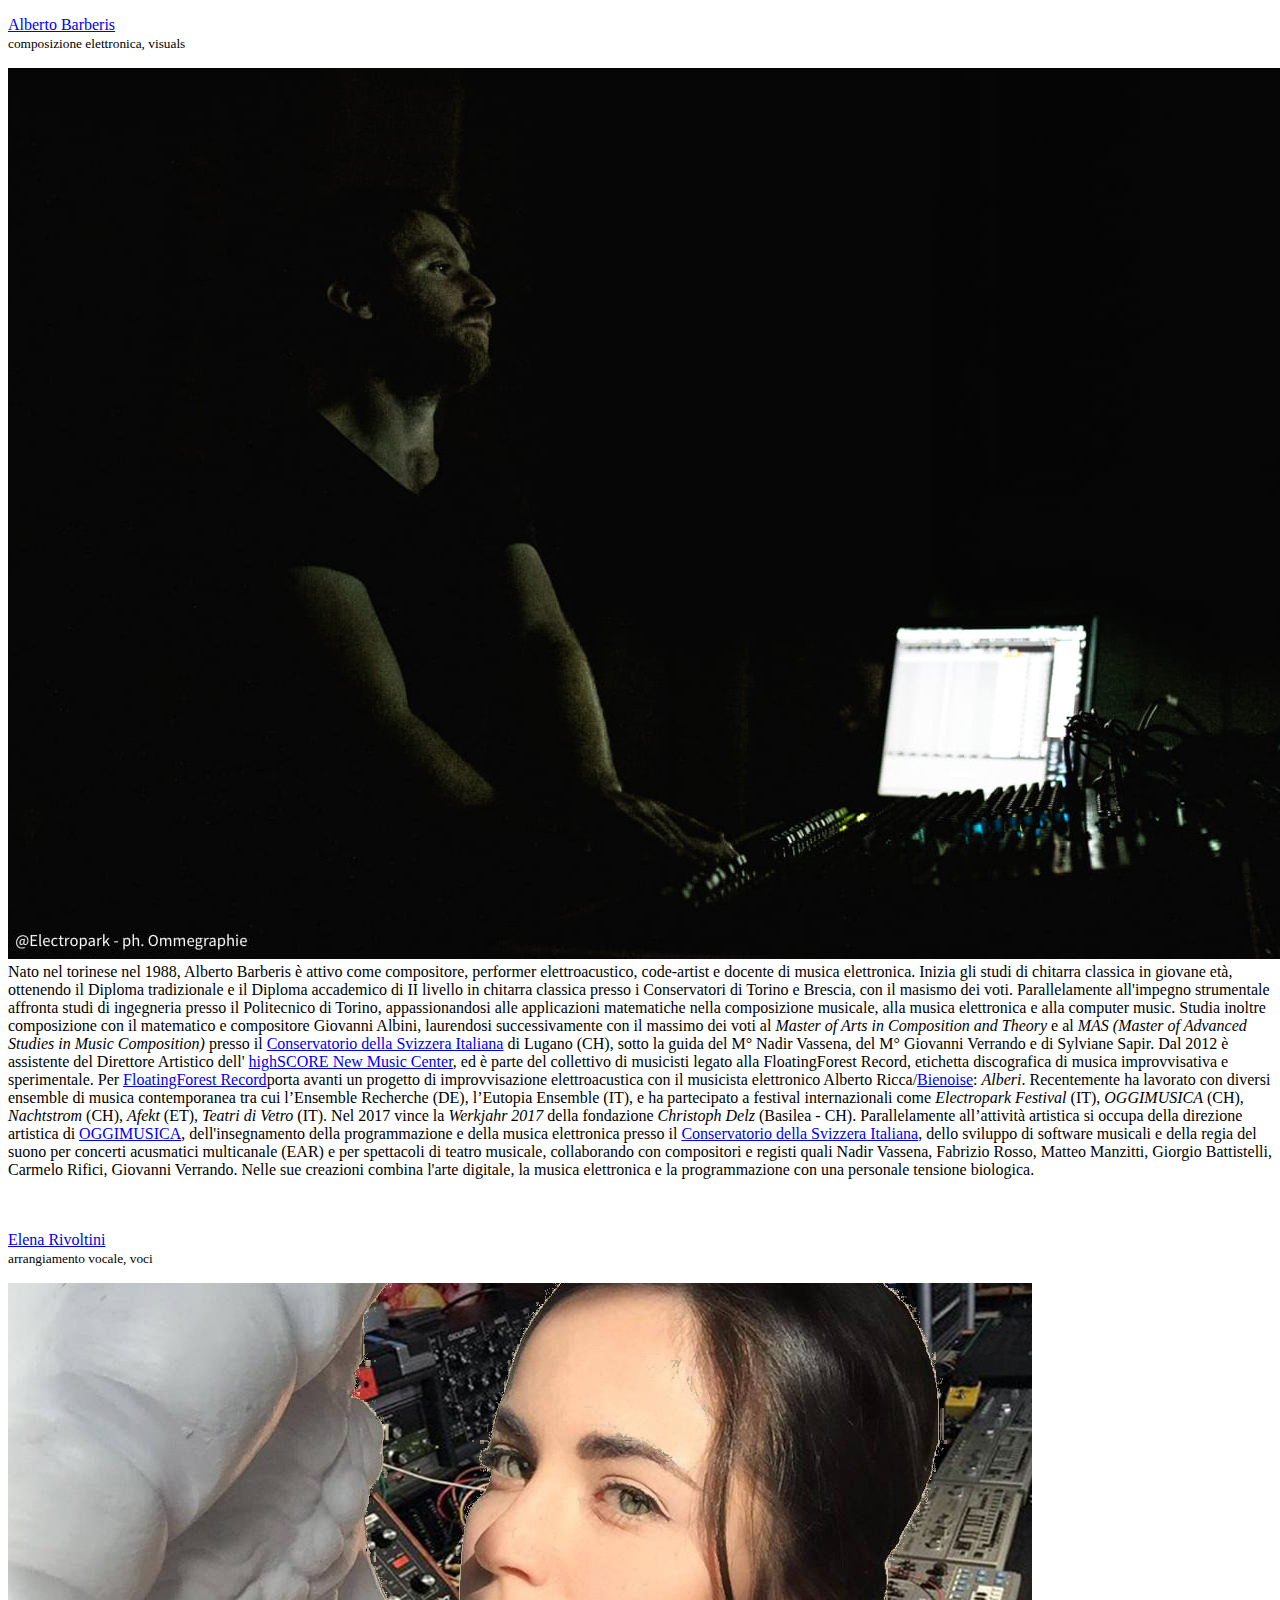
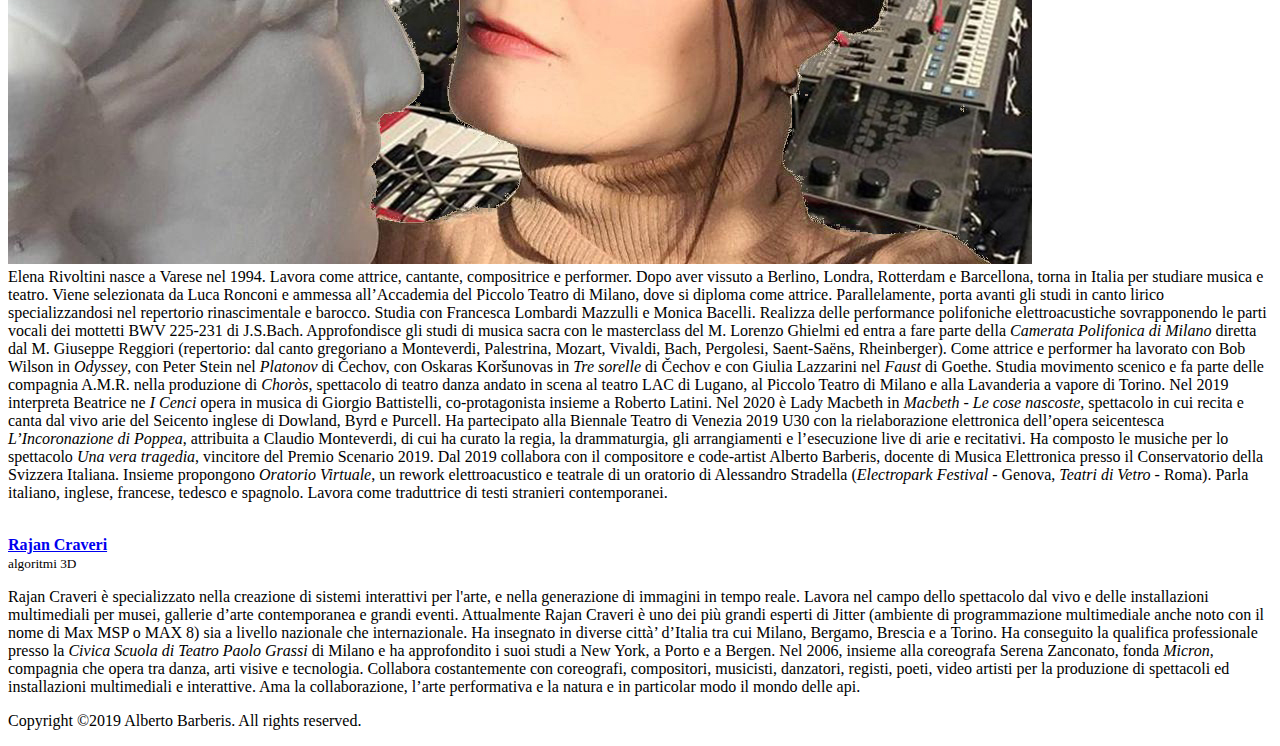
==== bio.html @ b7282f5a "first upload" ====
<!DOCTYPE html>
<head>

</head>
<body>
 
 <div class="jumbotron myjumbotron" id="jumbo">
    
  <p class="lead ">
    <a href="http://www.albertobarberis.it/" target="_blank">Alberto Barberis</a><br>
    <small> composizione elettronica, visuals</small>
  </p>



            <div class="normal_text">
              
                <div class="myimageDiv">
                    <img src="for_bio.jpg"  class="firstImage nImage">
                </div>

                Nato nel torinese nel 1988, Alberto Barberis è attivo come compositore, performer elettroacustico, code-artist e docente di musica elettronica. 
                Inizia gli studi di chitarra classica in giovane età, ottenendo il Diploma tradizionale e il Diploma accademico di II livello in chitarra classica 
                presso i Conservatori di Torino e Brescia, con il masismo dei voti. Parallelamente all'impegno strumentale affronta studi di ingegneria presso il 
                Politecnico di Torino, appassionandosi alle applicazioni matematiche nella composizione musicale, alla musica elettronica e alla computer music. 
                Studia inoltre composizione con il matematico e compositore Giovanni Albini, laurendosi successivamente con il massimo dei voti al <i>Master 
                of Arts in Composition and Theory</i> e al <i>MAS (Master of Advanced Studies in Music Composition)</i> presso il <a href="https://www.conservatorio.ch/it/scuola-universitaria" target="_blank">Conservatorio della Svizzera Italiana</a>
                di Lugano (CH), sotto la guida del M° Nadir Vassena, del M° Giovanni Verrando e di Sylviane Sapir. 

                Dal 2012 è assistente del Direttore Artistico dell' <a href="http://www.highscorefestival.com/" target="_blank">highSCORE New Music Center</a>, 
                ed è parte del collettivo di musicisti legato alla FloatingForest Record, 
                etichetta discografica di musica improvvisativa e sperimentale. 
                Per <a href="http://www.floatingforestrec.com" target="_blank"> FloatingForest Record</a>porta avanti un progetto di improvvisazione elettroacustica con il musicista elettronico Alberto Ricca/<a href="www.bienoise.com" target="_blank">Bienoise</a>: <i>Alberi</i>. 
                Recentemente ha lavorato con diversi ensemble di musica contemporanea tra cui l’Ensemble Recherche (DE), l’Eutopia Ensemble (IT), 
                e ha partecipato a festival internazionali come <i>Electropark Festival</i> (IT), <i>OGGIMUSICA</i> (CH), <i>Nachtstrom</i> (CH), <i>Afekt</i> (ET), <i>Teatri di Vetro</i> (IT). Nel 2017 vince la <i>Werkjahr 2017</i> della fondazione <i>Christoph Delz</i> (Basilea - CH).  
                Parallelamente all’attività artistica si occupa della direzione artistica di <a href="http://www.oggimusica.ch/" target="_blank">OGGIMUSICA</a>, dell'insegnamento della programmazione e della musica elettronica 
                presso il <a href="https://www.conservatorio.ch/it/scuola-universitaria" target="_blank">Conservatorio della Svizzera Italiana</a>, dello sviluppo di software musicali e della regia del suono per concerti acusmatici multicanale (EAR) 
                e per spettacoli di teatro musicale, collaborando con compositori e registi quali Nadir Vassena, Fabrizio Rosso, Matteo Manzitti, Giorgio Battistelli, Carmelo Rifici, Giovanni Verrando.  

                Nelle sue creazioni combina l'arte digitale, la musica elettronica e la programmazione con una personale tensione biologica. 
                <br><br><br>

                <p class="lead ">
                  <a href="http://www.albertobarberis.it/" target="_blank">Elena Rivoltini</a><br>
                  <small> arrangiamento vocale, voci</small>
                  
                  <br>
                </p>

                <div class="myimageDiv">
                  <img src="elena.jpg"  class="firstImage nImage">
              </div>
              
                Elena Rivoltini nasce a Varese nel 1994. 
                Lavora come attrice, cantante, compositrice e performer. 
                Dopo aver vissuto a Berlino, Londra, Rotterdam e Barcellona, torna in Italia per studiare musica e teatro. 
                Viene selezionata da Luca Ronconi e ammessa all’Accademia del Piccolo Teatro di Milano, dove si diploma come attrice. 
                Parallelamente, porta avanti gli studi in canto lirico specializzandosi nel repertorio rinascimentale e barocco. 
                Studia con Francesca Lombardi Mazzulli e Monica Bacelli. 
                Realizza delle performance polifoniche elettroacustiche sovrapponendo le parti vocali dei mottetti BWV 225-231 di J.S.Bach. 

                Approfondisce gli studi di musica sacra con le masterclass del M. 
                Lorenzo Ghielmi ed entra a fare parte della <i>Camerata Polifonica di Milano</i> diretta dal M. 
                Giuseppe Reggiori (repertorio: dal canto gregoriano a Monteverdi, Palestrina, Mozart, Vivaldi, Bach, Pergolesi, Saent-Saëns, Rheinberger). 
                
                Come attrice e performer ha lavorato con Bob Wilson in <i>Odyssey</i>, con Peter Stein nel <i>Platonov</i> di Čechov, 
                con Oskaras Koršunovas in <i>Tre sorelle</i> di Čechov e con Giulia Lazzarini nel <i>Faust</i> di Goethe. 
                Studia movimento scenico e fa parte delle compagnia A.M.R. nella produzione di <i>Choròs</i>, 
                spettacolo di teatro danza andato in scena al teatro LAC di Lugano, al Piccolo Teatro di Milano e alla Lavanderia a vapore di Torino. 
                
                Nel 2019 interpreta Beatrice ne <i>I Cenci</i> opera in musica di Giorgio Battistelli, 
                co-protagonista insieme a Roberto Latini. Nel 2020 è Lady Macbeth in <i>Macbeth - Le cose nascoste</i>, 
                spettacolo in cui recita e canta dal vivo arie del Seicento inglese di Dowland, Byrd e Purcell. 
                
                Ha partecipato alla Biennale Teatro di Venezia 2019 U30 con la rielaborazione elettronica dell’opera 
                seicentesca <i>L’Incoronazione di Poppea</i>, attribuita a Claudio Monteverdi, di cui ha curato la regia, 
                la drammaturgia, gli arrangiamenti e l’esecuzione live di arie e recitativi.
                
                Ha composto le musiche per lo spettacolo <i>Una vera tragedia</i>, vincitore del Premio Scenario 2019. 
                Dal 2019 collabora con il compositore e code-artist Alberto Barberis, docente di Musica Elettronica presso 
                il Conservatorio della Svizzera Italiana. Insieme propongono <i>Oratorio Virtuale</i>, 
                un rework elettroacustico e teatrale di un oratorio di Alessandro Stradella (<i>Electropark Festival</i> - Genova, 
              <i>Teatri di Vetro</i> - Roma). Parla italiano, inglese, francese, tedesco e spagnolo. Lavora come traduttrice di testi stranieri contemporanei.
              
              


                <br> <br><p class="lead ">
                    <a href="http://www.spaziomicron.it/" target="_blank"><b>Rajan Craveri</b></a><br>
                    <small> algoritmi 3D</small>
                  </p>
                
                
                
                Rajan Craveri è specializzato nella creazione di sistemi interattivi per l'arte, e nella generazione di immagini in tempo reale.

                Lavora nel campo dello spettacolo dal vivo e delle installazioni multimediali per musei, gallerie d’arte contemporanea e grandi eventi.
                
                Attualmente Rajan Craveri è uno dei più grandi esperti di Jitter (ambiente di programmazione multimediale anche noto con il nome di Max MSP o MAX 8) sia a livello nazionale che internazionale.
                
                Ha insegnato in diverse città’ d’Italia tra cui Milano, Bergamo, Brescia e a Torino.
                
                Ha conseguito la qualifica professionale presso la <i>Civica Scuola di Teatro Paolo Grassi</i> di Milano e ha approfondito i suoi studi a New York, a Porto e a Bergen.
                
                Nel 2006, insieme alla coreografa Serena Zanconato,  fonda <i>Micron</i>, compagnia che opera tra danza, arti visive e tecnologia.
                
                Collabora costantemente con coreografi, compositori, musicisti, danzatori, registi, poeti, video artisti per la produzione di spettacoli ed installazioni multimediali e interattive.
                
                Ama la collaborazione, l’arte performativa e la natura e in particolar modo il mondo delle api.
                
                
                

            </div>


         

            <p class="lead copyright myline">Copyright ©2019 Alberto Barberis. All rights reserved.</p>
           
          </div>

        </body>
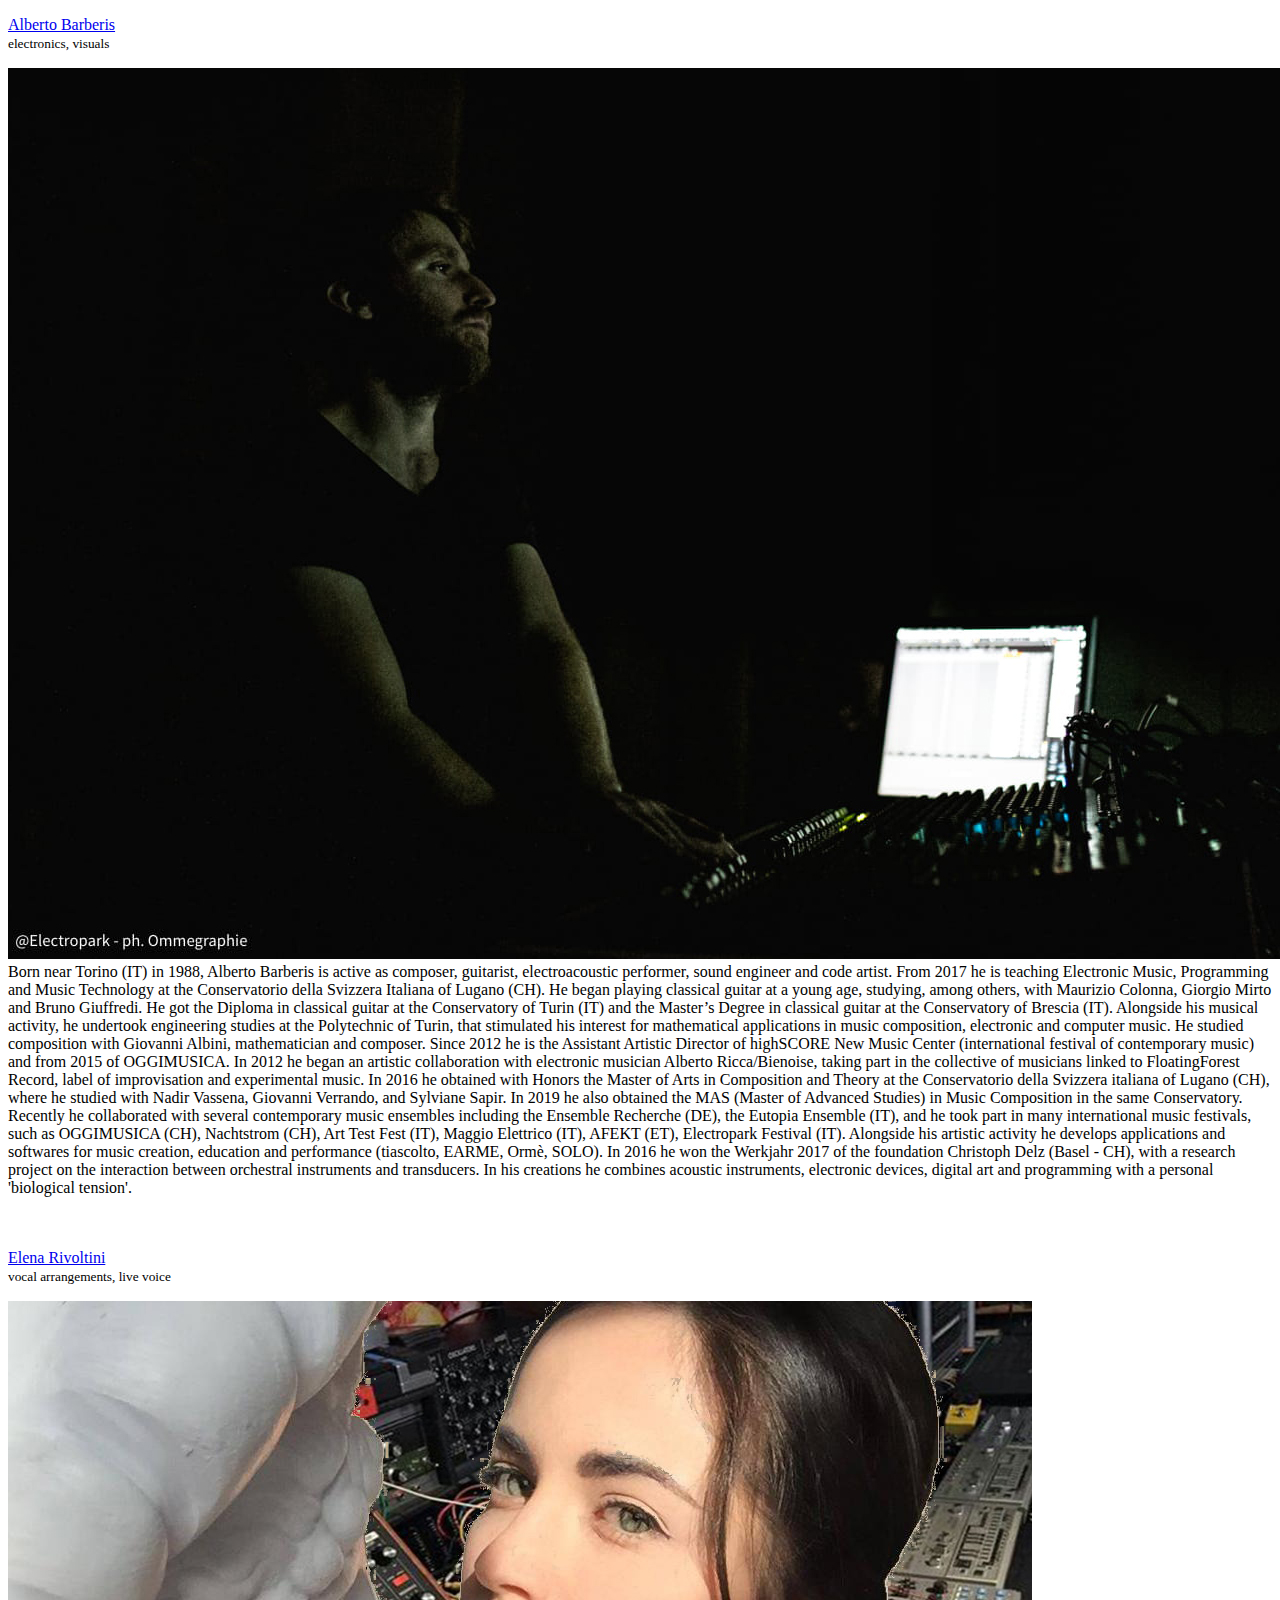
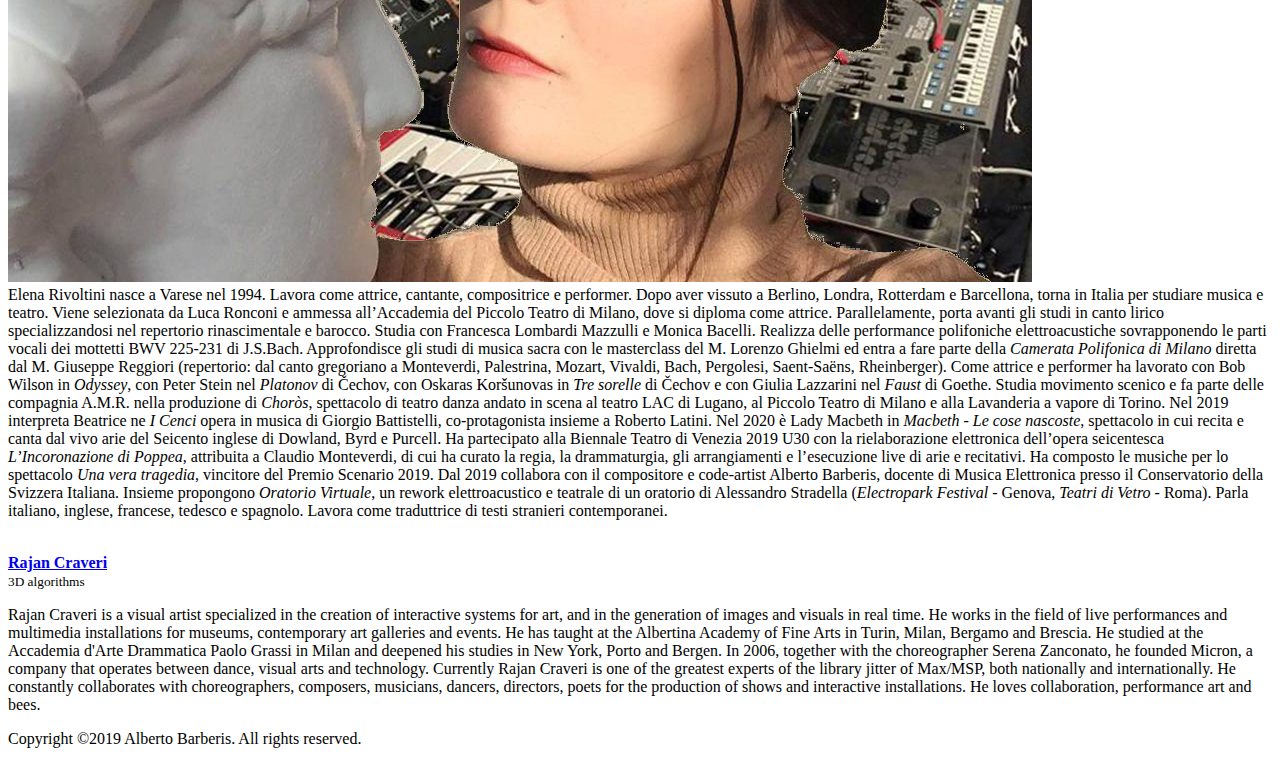
==== commit 6d6800d8: "bio en albi e raj" ====
--- a/bio.html
+++ b/bio.html
@@ -8,7 +8,7 @@
     
   <p class="lead ">
     <a href="http://www.albertobarberis.it/" target="_blank">Alberto Barberis</a><br>
-    <small> composizione elettronica, visuals</small>
+    <small> electronics, visuals</small>
   </p>
 
 
@@ -18,31 +18,30 @@
                 <div class="myimageDiv">
                     <img src="for_bio.jpg"  class="firstImage nImage">
                 </div>
+Born near Torino (IT) in 1988, Alberto Barberis is active as composer, guitarist, electroacoustic performer, sound engineer and code artist. 
+From 2017 he is teaching Electronic Music, Programming and Music Technology at the Conservatorio della Svizzera Italiana of Lugano (CH).
 
-                Nato nel torinese nel 1988, Alberto Barberis è attivo come compositore, performer elettroacustico, code-artist e docente di musica elettronica. 
-                Inizia gli studi di chitarra classica in giovane età, ottenendo il Diploma tradizionale e il Diploma accademico di II livello in chitarra classica 
-                presso i Conservatori di Torino e Brescia, con il masismo dei voti. Parallelamente all'impegno strumentale affronta studi di ingegneria presso il 
-                Politecnico di Torino, appassionandosi alle applicazioni matematiche nella composizione musicale, alla musica elettronica e alla computer music. 
-                Studia inoltre composizione con il matematico e compositore Giovanni Albini, laurendosi successivamente con il massimo dei voti al <i>Master 
-                of Arts in Composition and Theory</i> e al <i>MAS (Master of Advanced Studies in Music Composition)</i> presso il <a href="https://www.conservatorio.ch/it/scuola-universitaria" target="_blank">Conservatorio della Svizzera Italiana</a>
-                di Lugano (CH), sotto la guida del M° Nadir Vassena, del M° Giovanni Verrando e di Sylviane Sapir. 
+He began playing classical guitar at a young age, studying, among others, with Maurizio Colonna, Giorgio Mirto and Bruno Giuffredi. 
+He got the Diploma in classical guitar at the Conservatory of Turin (IT) and the Master’s Degree in classical guitar at the Conservatory of Brescia (IT).
 
-                Dal 2012 è assistente del Direttore Artistico dell' <a href="http://www.highscorefestival.com/" target="_blank">highSCORE New Music Center</a>, 
-                ed è parte del collettivo di musicisti legato alla FloatingForest Record, 
-                etichetta discografica di musica improvvisativa e sperimentale. 
-                Per <a href="http://www.floatingforestrec.com" target="_blank"> FloatingForest Record</a>porta avanti un progetto di improvvisazione elettroacustica con il musicista elettronico Alberto Ricca/<a href="www.bienoise.com" target="_blank">Bienoise</a>: <i>Alberi</i>. 
-                Recentemente ha lavorato con diversi ensemble di musica contemporanea tra cui l’Ensemble Recherche (DE), l’Eutopia Ensemble (IT), 
-                e ha partecipato a festival internazionali come <i>Electropark Festival</i> (IT), <i>OGGIMUSICA</i> (CH), <i>Nachtstrom</i> (CH), <i>Afekt</i> (ET), <i>Teatri di Vetro</i> (IT). Nel 2017 vince la <i>Werkjahr 2017</i> della fondazione <i>Christoph Delz</i> (Basilea - CH).  
-                Parallelamente all’attività artistica si occupa della direzione artistica di <a href="http://www.oggimusica.ch/" target="_blank">OGGIMUSICA</a>, dell'insegnamento della programmazione e della musica elettronica 
-                presso il <a href="https://www.conservatorio.ch/it/scuola-universitaria" target="_blank">Conservatorio della Svizzera Italiana</a>, dello sviluppo di software musicali e della regia del suono per concerti acusmatici multicanale (EAR) 
-                e per spettacoli di teatro musicale, collaborando con compositori e registi quali Nadir Vassena, Fabrizio Rosso, Matteo Manzitti, Giorgio Battistelli, Carmelo Rifici, Giovanni Verrando.  
+Alongside his musical activity, he undertook engineering studies at the Polytechnic of Turin, that stimulated his interest for mathematical applications in music composition, electronic and computer music. 
+He studied composition with Giovanni Albini, mathematician and composer. Since 2012 he is the Assistant Artistic Director of highSCORE New Music Center (international festival of contemporary music) and from 2015 of OGGIMUSICA. 
+In 2012 he began an artistic collaboration with electronic musician Alberto Ricca/Bienoise, taking part in the collective of musicians linked to FloatingForest Record, label of improvisation and experimental music.
 
-                Nelle sue creazioni combina l'arte digitale, la musica elettronica e la programmazione con una personale tensione biologica. 
+In 2016 he obtained with Honors the Master of Arts in Composition and Theory at the Conservatorio della Svizzera italiana of Lugano (CH), where he studied with Nadir Vassena, Giovanni Verrando, and Sylviane Sapir. In 2019 he also obtained the MAS (Master of Advanced Studies) in Music Composition in the same Conservatory.
+
+Recently he collaborated with several contemporary music ensembles including the Ensemble Recherche (DE), the Eutopia Ensemble (IT), and he took part in many international music festivals, such as OGGIMUSICA (CH), Nachtstrom (CH), Art Test Fest (IT), Maggio Elettrico (IT), AFEKT (ET), Electropark Festival (IT).
+
+Alongside his artistic activity he develops applications and softwares for music creation, education and performance (tiascolto, EARME, Ormè, SOLO). In 2016 he won the Werkjahr 2017 of the foundation Christoph Delz (Basel - CH), with a research project on the interaction between orchestral instruments and transducers.
+
+In his creations he combines acoustic instruments, electronic devices, digital art and programming with a personal 'biological tension'.
+               
+              
                 <br><br><br>
 
                 <p class="lead ">
                   <a href="http://www.albertobarberis.it/" target="_blank">Elena Rivoltini</a><br>
-                  <small> arrangiamento vocale, voci</small>
+                  <small> vocal arrangements, live voice</small>
                   
                   <br>
                 </p>
@@ -87,28 +86,15 @@
 
                 <br> <br><p class="lead ">
                     <a href="http://www.spaziomicron.it/" target="_blank"><b>Rajan Craveri</b></a><br>
-                    <small> algoritmi 3D</small>
+                    <small> 3D algorithms</small>
                   </p>
                 
                 
-                
-                Rajan Craveri è specializzato nella creazione di sistemi interattivi per l'arte, e nella generazione di immagini in tempo reale.
+ Rajan Craveri is a visual artist specialized in the creation of interactive systems for art, and in the generation of images and visuals in real time. He works in the field of live performances and multimedia installations for museums, contemporary art galleries and events. He has taught at the Albertina Academy of Fine Arts in Turin, Milan, Bergamo and Brescia.
 
-                Lavora nel campo dello spettacolo dal vivo e delle installazioni multimediali per musei, gallerie d’arte contemporanea e grandi eventi.
-                
-                Attualmente Rajan Craveri è uno dei più grandi esperti di Jitter (ambiente di programmazione multimediale anche noto con il nome di Max MSP o MAX 8) sia a livello nazionale che internazionale.
-                
-                Ha insegnato in diverse città’ d’Italia tra cui Milano, Bergamo, Brescia e a Torino.
-                
-                Ha conseguito la qualifica professionale presso la <i>Civica Scuola di Teatro Paolo Grassi</i> di Milano e ha approfondito i suoi studi a New York, a Porto e a Bergen.
-                
-                Nel 2006, insieme alla coreografa Serena Zanconato,  fonda <i>Micron</i>, compagnia che opera tra danza, arti visive e tecnologia.
-                
-                Collabora costantemente con coreografi, compositori, musicisti, danzatori, registi, poeti, video artisti per la produzione di spettacoli ed installazioni multimediali e interattive.
-                
-                Ama la collaborazione, l’arte performativa e la natura e in particolar modo il mondo delle api.
-                
-                
+He studied at the Accademia d'Arte Drammatica Paolo Grassi in Milan and deepened his studies in New York, Porto and Bergen. In 2006, together with the choreographer Serena Zanconato, he founded Micron, a company that operates between dance, visual arts and technology.
+
+Currently Rajan Craveri is one of the greatest experts of the library jitter of Max/MSP, both nationally and internationally. He constantly collaborates with choreographers, composers, musicians, dancers, directors, poets for the production of shows and interactive installations. He loves collaboration, performance art and bees.
                 
 
             </div>
@@ -120,4 +106,4 @@
            
           </div>
 
-        </body>+        </body>
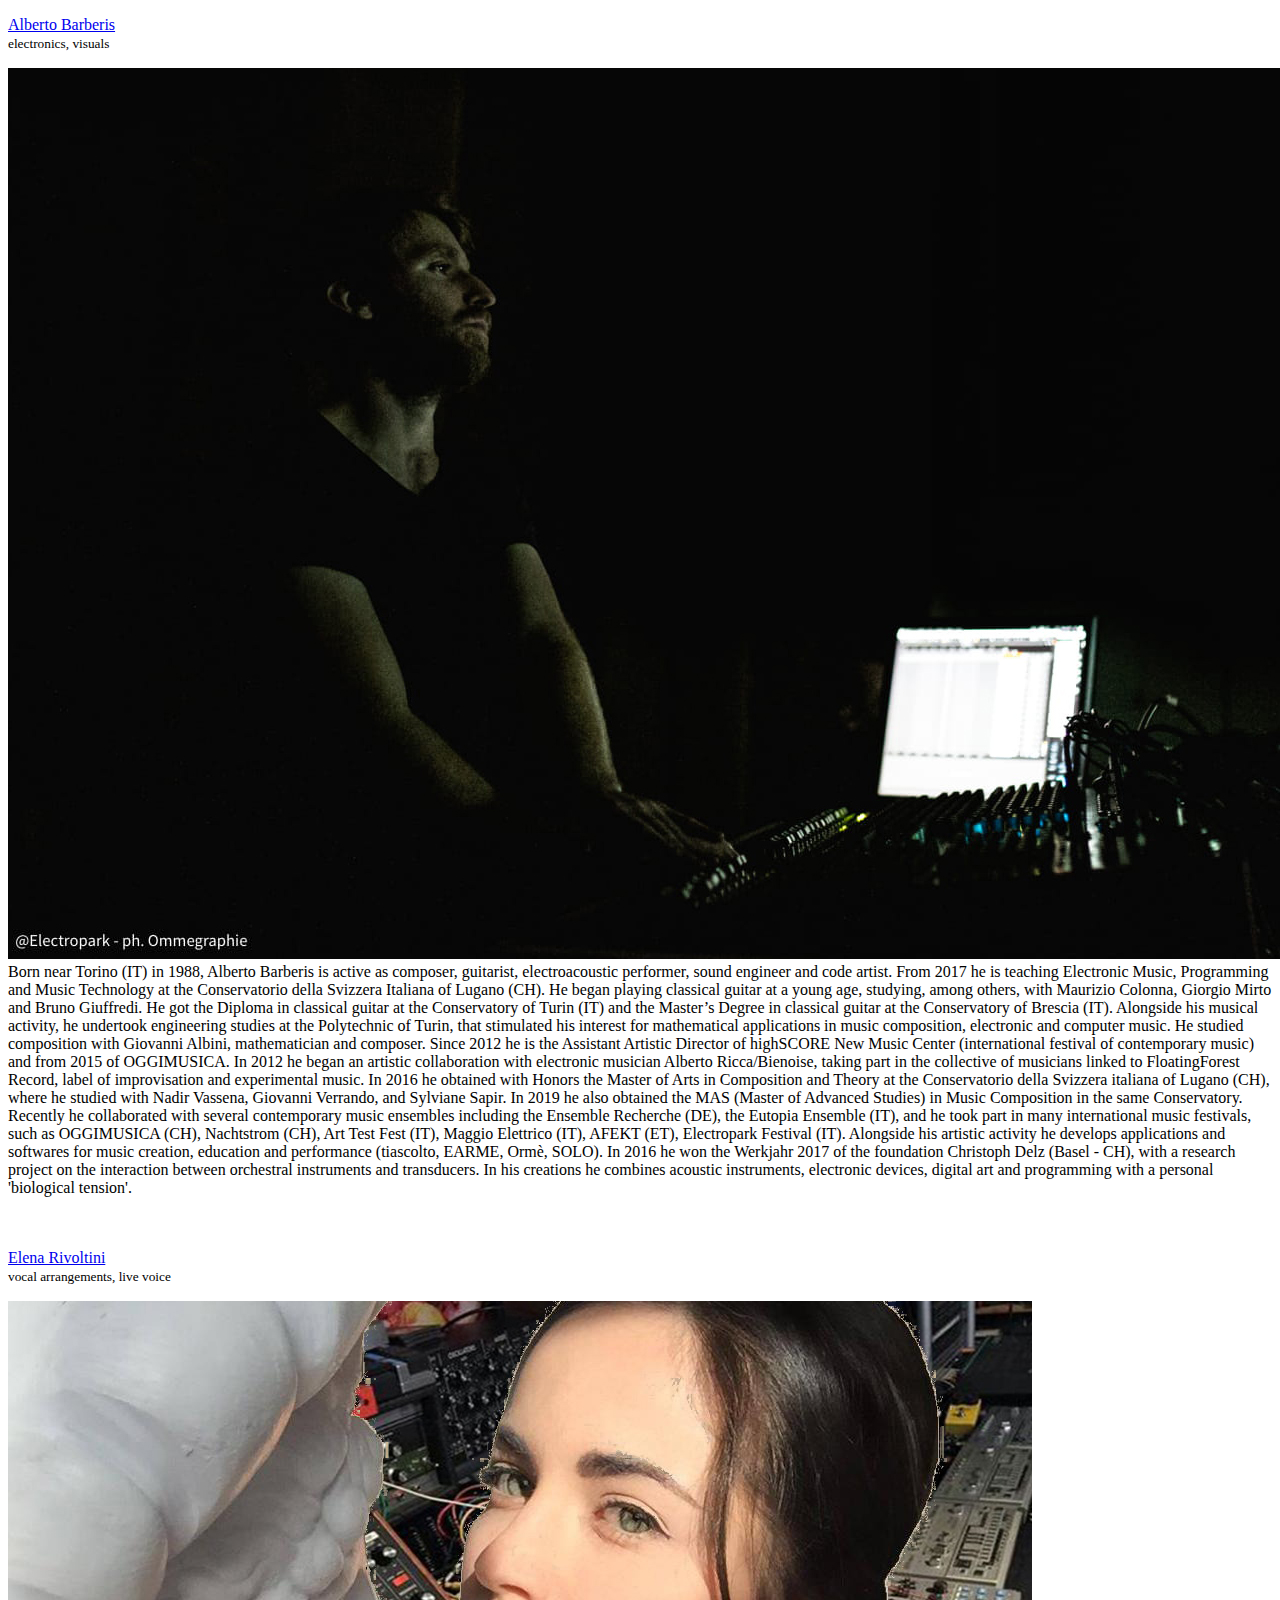
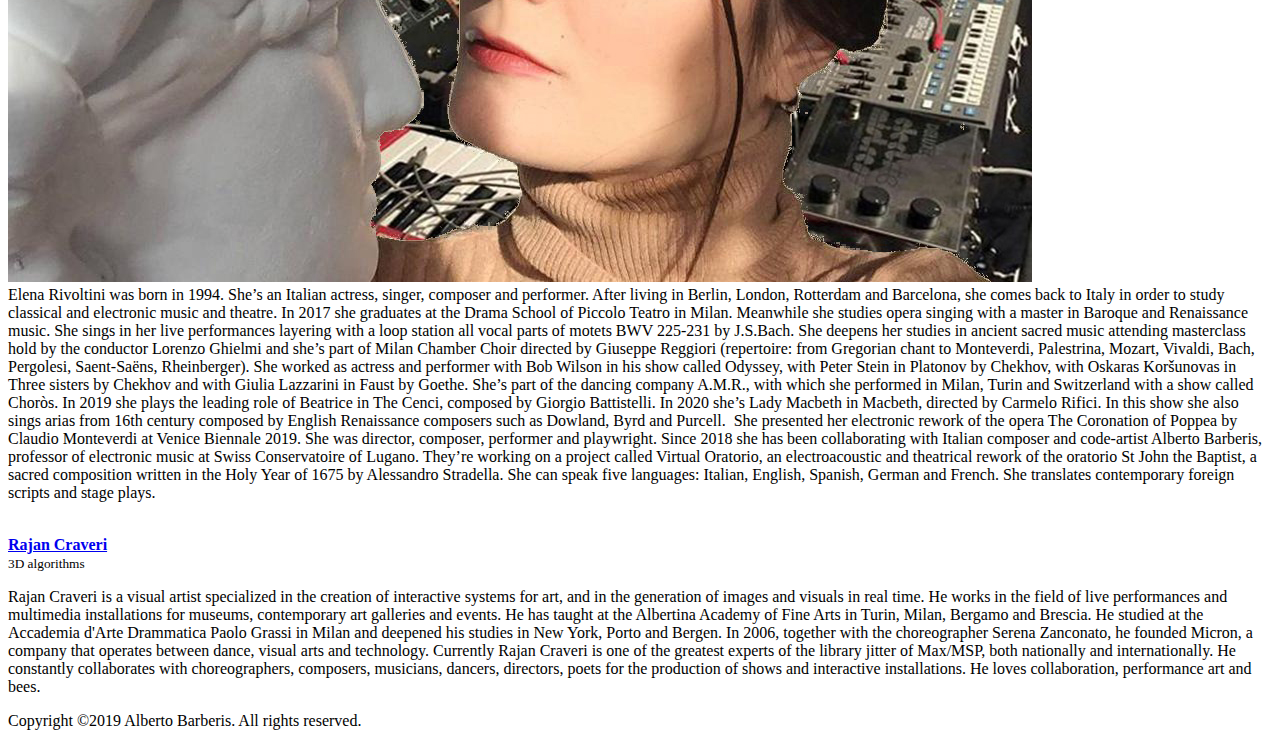
==== commit 3dbed62b: "bio ele updated" ====
--- a/bio.html
+++ b/bio.html
@@ -50,37 +50,15 @@
                   <img src="elena.jpg"  class="firstImage nImage">
               </div>
               
-                Elena Rivoltini nasce a Varese nel 1994. 
-                Lavora come attrice, cantante, compositrice e performer. 
-                Dopo aver vissuto a Berlino, Londra, Rotterdam e Barcellona, torna in Italia per studiare musica e teatro. 
-                Viene selezionata da Luca Ronconi e ammessa all’Accademia del Piccolo Teatro di Milano, dove si diploma come attrice. 
-                Parallelamente, porta avanti gli studi in canto lirico specializzandosi nel repertorio rinascimentale e barocco. 
-                Studia con Francesca Lombardi Mazzulli e Monica Bacelli. 
-                Realizza delle performance polifoniche elettroacustiche sovrapponendo le parti vocali dei mottetti BWV 225-231 di J.S.Bach. 
-
-                Approfondisce gli studi di musica sacra con le masterclass del M. 
-                Lorenzo Ghielmi ed entra a fare parte della <i>Camerata Polifonica di Milano</i> diretta dal M. 
-                Giuseppe Reggiori (repertorio: dal canto gregoriano a Monteverdi, Palestrina, Mozart, Vivaldi, Bach, Pergolesi, Saent-Saëns, Rheinberger). 
-                
-                Come attrice e performer ha lavorato con Bob Wilson in <i>Odyssey</i>, con Peter Stein nel <i>Platonov</i> di Čechov, 
-                con Oskaras Koršunovas in <i>Tre sorelle</i> di Čechov e con Giulia Lazzarini nel <i>Faust</i> di Goethe. 
-                Studia movimento scenico e fa parte delle compagnia A.M.R. nella produzione di <i>Choròs</i>, 
-                spettacolo di teatro danza andato in scena al teatro LAC di Lugano, al Piccolo Teatro di Milano e alla Lavanderia a vapore di Torino. 
-                
-                Nel 2019 interpreta Beatrice ne <i>I Cenci</i> opera in musica di Giorgio Battistelli, 
-                co-protagonista insieme a Roberto Latini. Nel 2020 è Lady Macbeth in <i>Macbeth - Le cose nascoste</i>, 
-                spettacolo in cui recita e canta dal vivo arie del Seicento inglese di Dowland, Byrd e Purcell. 
-                
-                Ha partecipato alla Biennale Teatro di Venezia 2019 U30 con la rielaborazione elettronica dell’opera 
-                seicentesca <i>L’Incoronazione di Poppea</i>, attribuita a Claudio Monteverdi, di cui ha curato la regia, 
-                la drammaturgia, gli arrangiamenti e l’esecuzione live di arie e recitativi.
-                
-                Ha composto le musiche per lo spettacolo <i>Una vera tragedia</i>, vincitore del Premio Scenario 2019. 
-                Dal 2019 collabora con il compositore e code-artist Alberto Barberis, docente di Musica Elettronica presso 
-                il Conservatorio della Svizzera Italiana. Insieme propongono <i>Oratorio Virtuale</i>, 
-                un rework elettroacustico e teatrale di un oratorio di Alessandro Stradella (<i>Electropark Festival</i> - Genova, 
-              <i>Teatri di Vetro</i> - Roma). Parla italiano, inglese, francese, tedesco e spagnolo. Lavora come traduttrice di testi stranieri contemporanei.
-              
+  Elena Rivoltini was born in 1994. She’s an Italian actress, singer, composer and performer. After living in Berlin, London, Rotterdam and Barcelona, she comes back to Italy in order to study classical and electronic music and theatre. In 2017 she graduates at the Drama School of Piccolo Teatro in Milan.
+Meanwhile she studies opera singing with a master in Baroque and Renaissance music. She sings in her live performances layering with a loop station all vocal parts of motets BWV 225-231 by J.S.Bach.
+She deepens her studies in ancient sacred music attending masterclass hold by the conductor Lorenzo Ghielmi and she’s part of Milan Chamber Choir directed by Giuseppe Reggiori (repertoire: from Gregorian chant to Monteverdi, Palestrina, Mozart, Vivaldi, Bach, Pergolesi, Saent-Saëns, Rheinberger).
+She worked as actress and performer with Bob Wilson in his show called Odyssey, with Peter Stein in Platonov by Chekhov, with Oskaras Koršunovas in Three sisters by Chekhov and with Giulia Lazzarini in Faust by Goethe. 
+She’s part of the dancing company A.M.R., with which she performed in Milan, Turin and Switzerland with a show called Choròs. In 2019 she plays the leading role of Beatrice in The Cenci, composed by Giorgio Battistelli. In 2020 she’s Lady Macbeth in Macbeth, directed by Carmelo Rifici. In this show she also sings arias from 16th century composed by English Renaissance composers such as Dowland, Byrd and Purcell. 
+She presented her electronic rework of the opera The Coronation of Poppea by Claudio Monteverdi at Venice Biennale 2019. She was director, composer, performer and playwright. 
+Since 2018 she has been collaborating with Italian composer and code-artist Alberto Barberis, professor of electronic music at Swiss Conservatoire of Lugano. They’re working on a project called Virtual Oratorio, an electroacoustic and theatrical rework of the oratorio St John the Baptist, a sacred composition written in the Holy Year of 1675 by Alessandro Stradella.
+She can speak five languages: Italian, English, Spanish, German and French.
+She translates contemporary foreign scripts and stage plays. 
               
 
 
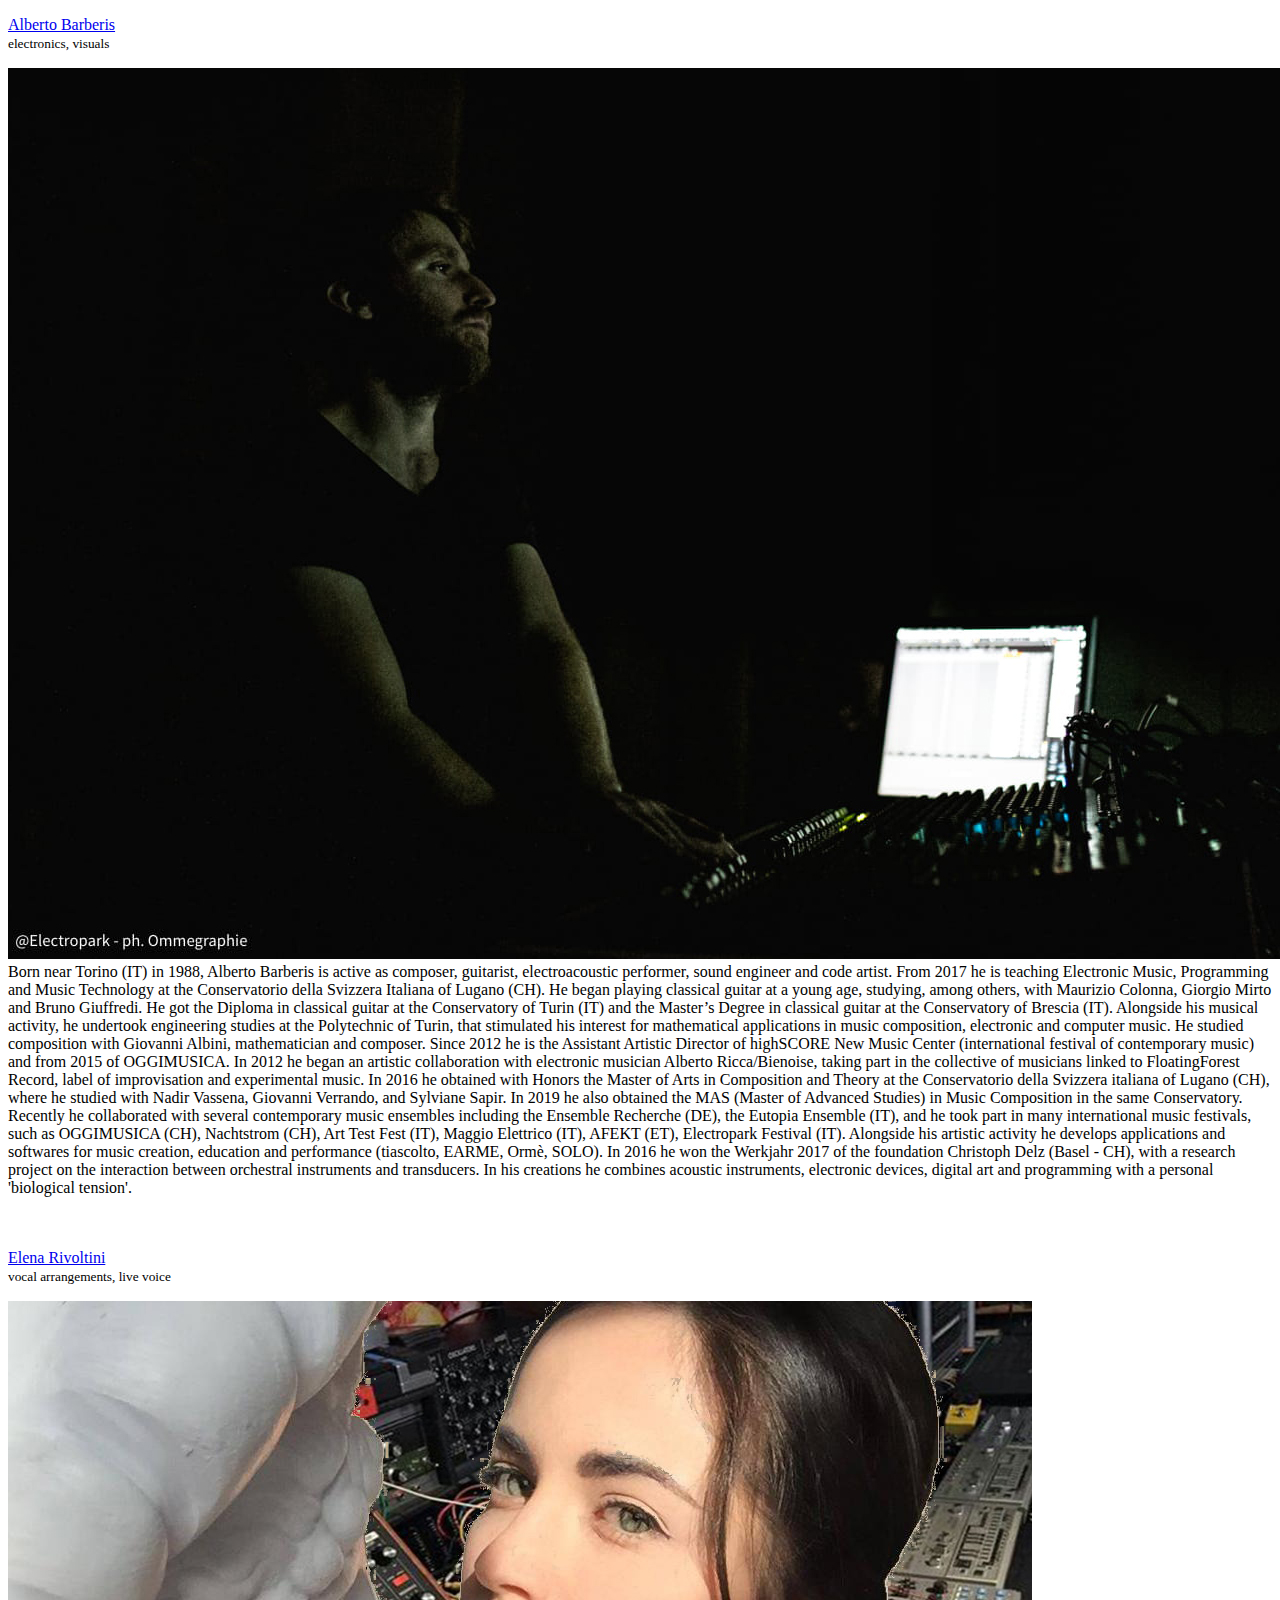
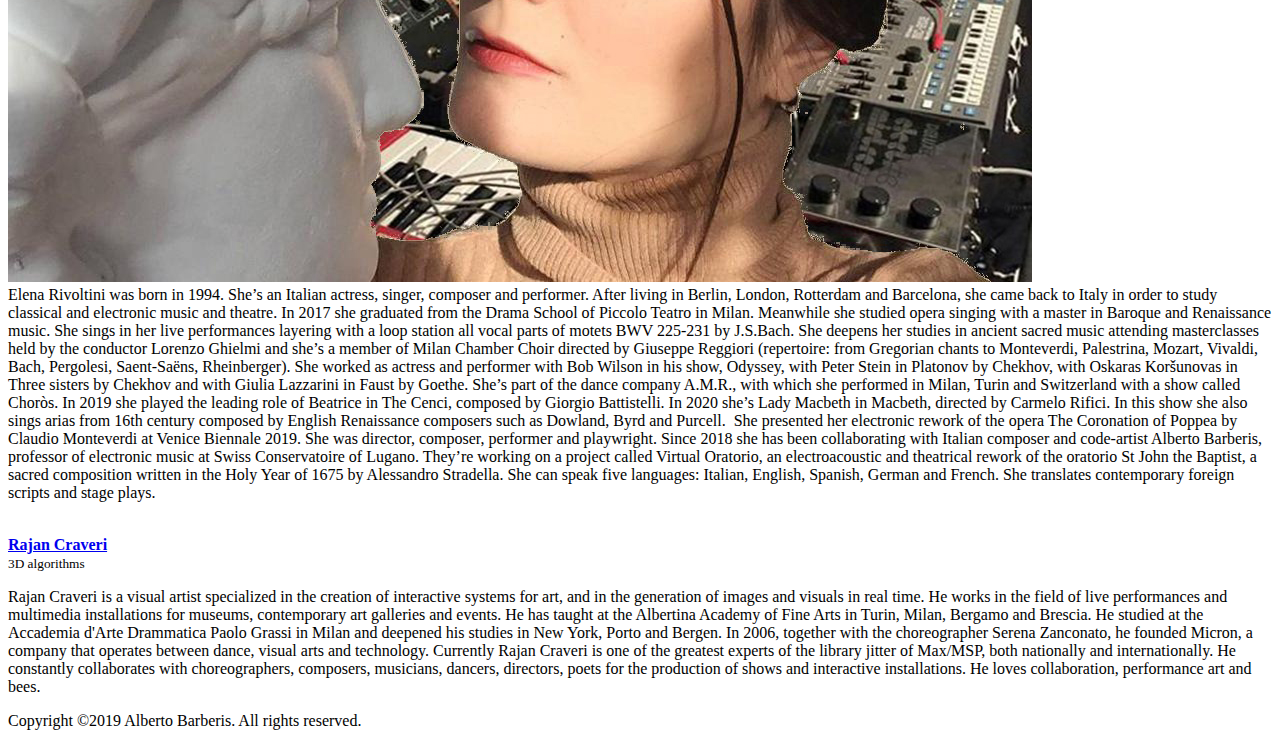
==== commit b9f92aa1: "bio ele updated" ====
--- a/bio.html
+++ b/bio.html
@@ -50,11 +50,11 @@
                   <img src="elena.jpg"  class="firstImage nImage">
               </div>
               
-  Elena Rivoltini was born in 1994. She’s an Italian actress, singer, composer and performer. After living in Berlin, London, Rotterdam and Barcelona, she comes back to Italy in order to study classical and electronic music and theatre. In 2017 she graduates at the Drama School of Piccolo Teatro in Milan.
-Meanwhile she studies opera singing with a master in Baroque and Renaissance music. She sings in her live performances layering with a loop station all vocal parts of motets BWV 225-231 by J.S.Bach.
-She deepens her studies in ancient sacred music attending masterclass hold by the conductor Lorenzo Ghielmi and she’s part of Milan Chamber Choir directed by Giuseppe Reggiori (repertoire: from Gregorian chant to Monteverdi, Palestrina, Mozart, Vivaldi, Bach, Pergolesi, Saent-Saëns, Rheinberger).
-She worked as actress and performer with Bob Wilson in his show called Odyssey, with Peter Stein in Platonov by Chekhov, with Oskaras Koršunovas in Three sisters by Chekhov and with Giulia Lazzarini in Faust by Goethe. 
-She’s part of the dancing company A.M.R., with which she performed in Milan, Turin and Switzerland with a show called Choròs. In 2019 she plays the leading role of Beatrice in The Cenci, composed by Giorgio Battistelli. In 2020 she’s Lady Macbeth in Macbeth, directed by Carmelo Rifici. In this show she also sings arias from 16th century composed by English Renaissance composers such as Dowland, Byrd and Purcell. 
+  Elena Rivoltini was born in 1994. She’s an Italian actress, singer, composer and performer. After living in Berlin, London, Rotterdam and Barcelona, she came back to Italy in order to study classical and electronic music and theatre. In 2017 she graduated from the Drama School of Piccolo Teatro in Milan.
+Meanwhile she studied opera singing with a master in Baroque and Renaissance music. She sings in her live performances layering with a loop station all vocal parts of motets BWV 225-231 by J.S.Bach.
+She deepens her studies in ancient sacred music attending masterclasses held by the conductor Lorenzo Ghielmi and she’s a member of Milan Chamber Choir directed by Giuseppe Reggiori (repertoire: from Gregorian chants to Monteverdi, Palestrina, Mozart, Vivaldi, Bach, Pergolesi, Saent-Saëns, Rheinberger).
+She worked as actress and performer with Bob Wilson in his show, Odyssey, with Peter Stein in Platonov by Chekhov, with Oskaras Koršunovas in Three sisters by Chekhov and with Giulia Lazzarini in Faust by Goethe. 
+She’s part of the dance company A.M.R., with which she performed in Milan, Turin and Switzerland with a show called Choròs. In 2019 she played the leading role of Beatrice in The Cenci, composed by Giorgio Battistelli. In 2020 she’s Lady Macbeth in Macbeth, directed by Carmelo Rifici. In this show she also sings arias from 16th century composed by English Renaissance composers such as Dowland, Byrd and Purcell. 
 She presented her electronic rework of the opera The Coronation of Poppea by Claudio Monteverdi at Venice Biennale 2019. She was director, composer, performer and playwright. 
 Since 2018 she has been collaborating with Italian composer and code-artist Alberto Barberis, professor of electronic music at Swiss Conservatoire of Lugano. They’re working on a project called Virtual Oratorio, an electroacoustic and theatrical rework of the oratorio St John the Baptist, a sacred composition written in the Holy Year of 1675 by Alessandro Stradella.
 She can speak five languages: Italian, English, Spanish, German and French.
